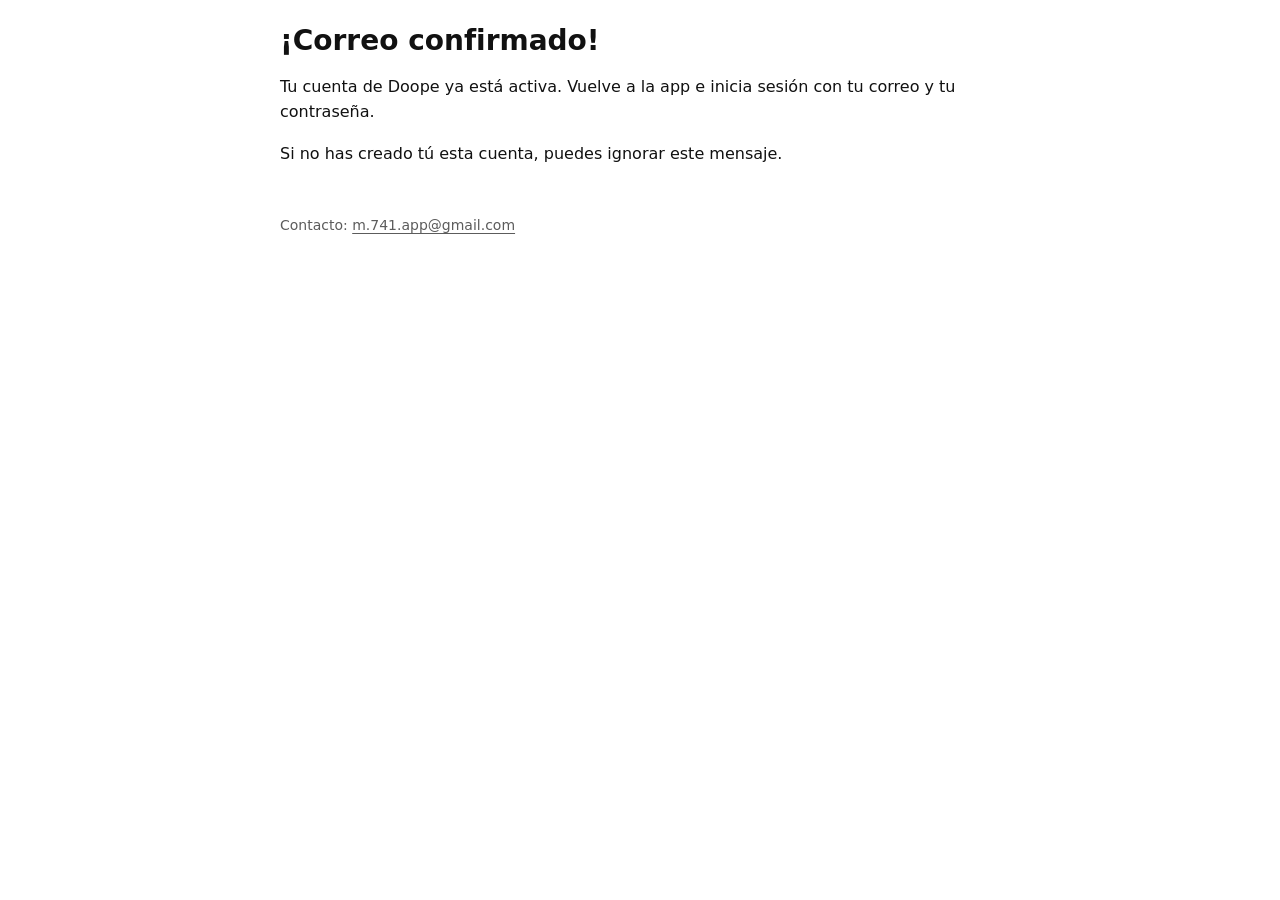
==== correo-confirmado.html @ b734224f "Add email confirmed page" ====
<!doctype html>
<html lang="es">
<head>
  <meta charset="utf-8">
  <meta name="viewport" content="width=device-width, initial-scale=1">
  <title>Correo confirmado · Doope</title>
  <link rel="stylesheet" href="style.css">
</head>
<body>
  <main>
    <h1>¡Correo confirmado!</h1>
    <p>Tu cuenta de Doope ya está activa. Vuelve a la app e inicia sesión con tu correo y tu contraseña.</p>
    <p>Si no has creado tú esta cuenta, puedes ignorar este mensaje.</p>
    <footer>Contacto: <a href="mailto:m.741.app@gmail.com">m.741.app@gmail.com</a></footer>
  </main>
</body>
</html>
---- style.css ----
:root {
  --fondo: #ffffff;
  --texto: #111111;
  --suave: #5c5c5c;
  --borde: #e3e3e3;
}
@media (prefers-color-scheme: dark) {
  :root {
    --fondo: #111111;
    --texto: #f2f2f2;
    --suave: #a8a8a8;
    --borde: #2c2c2c;
  }
}
* { box-sizing: border-box; }
body {
  margin: 0;
  padding: 24px 16px 64px;
  background: var(--fondo);
  color: var(--texto);
  font: 16px/1.6 system-ui, -apple-system, "Segoe UI", Roboto, sans-serif;
}
main { max-width: 720px; margin: 0 auto; }
h1 { font-size: 28px; line-height: 1.2; margin: 0 0 4px; }
h2 { font-size: 19px; margin: 32px 0 8px; }
p, li { color: var(--texto); }
.fecha { color: var(--suave); font-size: 14px; margin: 0 0 24px; }
a { color: inherit; text-underline-offset: 3px; }
nav { margin-bottom: 24px; font-size: 14px; }
table { width: 100%; border-collapse: collapse; font-size: 15px; }
th, td { text-align: left; vertical-align: top; padding: 8px 10px; border-bottom: 1px solid var(--borde); }
th { color: var(--suave); font-weight: 600; }
footer { margin-top: 48px; color: var(--suave); font-size: 14px; }
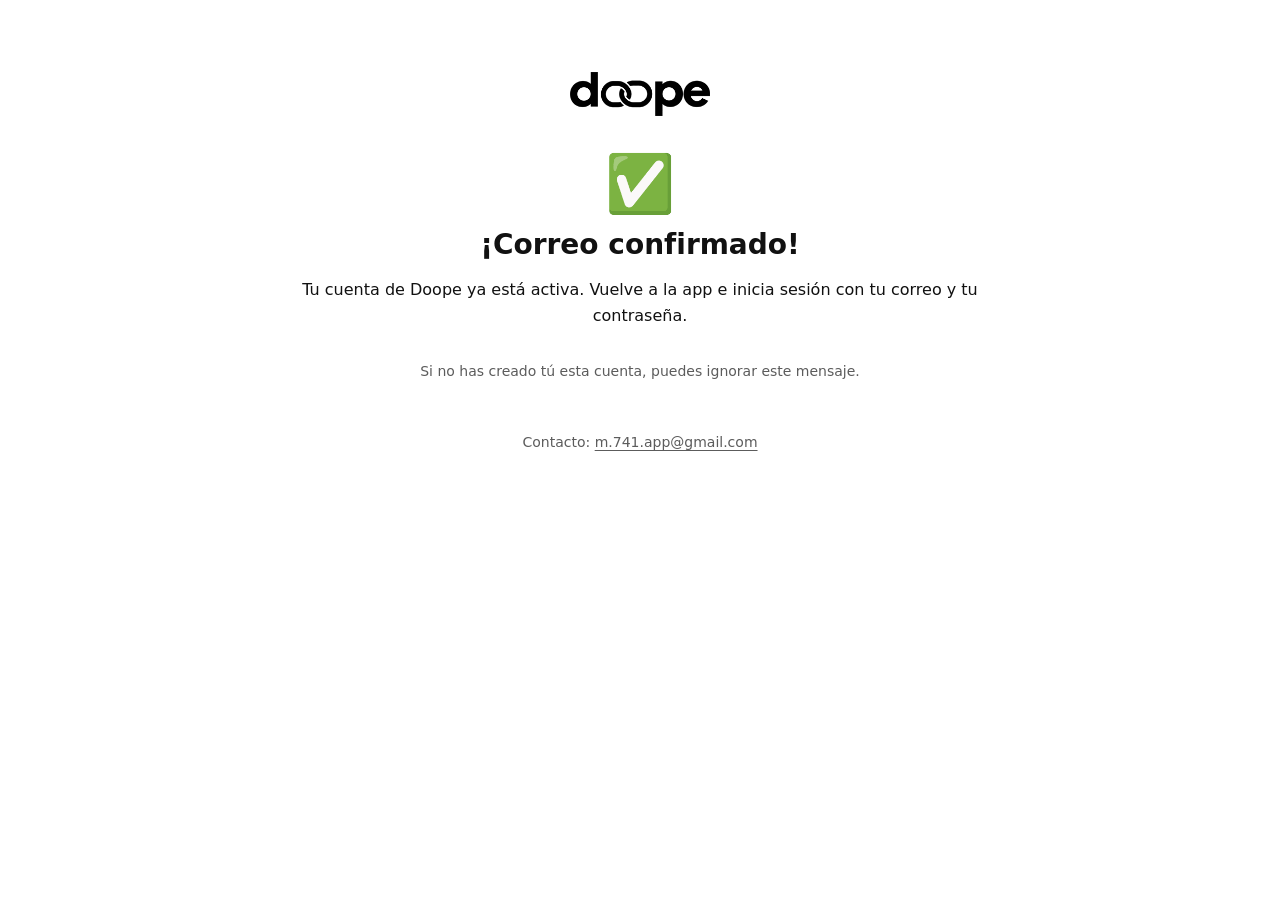
==== commit 2a386ab9: "Email confirmed page with open-app button; logos for email template" ====
--- a/correo-confirmado.html
+++ b/correo-confirmado.html
@@ -5,13 +5,57 @@
   <meta name="viewport" content="width=device-width, initial-scale=1">
   <title>Correo confirmado · Doope</title>
   <link rel="stylesheet" href="style.css">
+  <style>
+    .centro { text-align: center; padding-top: 48px; }
+    .logo { height: 44px; margin-bottom: 32px; }
+    .logo-oscuro { display: none; }
+    @media (prefers-color-scheme: dark) {
+      .logo-claro { display: none; }
+      .logo-oscuro { display: inline-block; }
+    }
+    .icono { font-size: 56px; line-height: 1; margin-bottom: 16px; }
+    .boton {
+      display: inline-block; margin-top: 24px; padding: 14px 32px; border-radius: 999px;
+      background: var(--texto); color: var(--fondo); font-weight: 700; text-decoration: none;
+    }
+    .solo-movil { display: none; }
+  </style>
 </head>
 <body>
-  <main>
-    <h1>¡Correo confirmado!</h1>
-    <p>Tu cuenta de Doope ya está activa. Vuelve a la app e inicia sesión con tu correo y tu contraseña.</p>
-    <p>Si no has creado tú esta cuenta, puedes ignorar este mensaje.</p>
+  <main class="centro">
+    <img class="logo logo-claro" src="logo-doope-negro.png" alt="Doope">
+    <img class="logo logo-oscuro" src="logo-doope-blanco.png" alt="Doope">
+
+    <div id="bien">
+      <div class="icono">✅</div>
+      <h1>¡Correo confirmado!</h1>
+      <p>Tu cuenta de Doope ya está activa. Vuelve a la app e inicia sesión con tu correo y tu contraseña.</p>
+      <a id="abrir" class="boton solo-movil" href="doope://">Abrir Doope</a>
+      <p style="color: var(--suave); font-size: 14px; margin-top: 32px;">Si no has creado tú esta cuenta, puedes ignorar este mensaje.</p>
+    </div>
+
+    <div id="mal" style="display: none;">
+      <div class="icono">⚠️</div>
+      <h1>Este enlace ya no sirve</h1>
+      <p>Ha caducado o ya se usó. Abre Doope, entra con tu correo y pulsa «Reenviar correo» para recibir uno nuevo.</p>
+    </div>
+
     <footer>Contacto: <a href="mailto:m.741.app@gmail.com">m.741.app@gmail.com</a></footer>
   </main>
+
+  <script>
+    // Si el enlace llega con un error (caducado, usado), se avisa en vez de felicitar.
+    var parametros = window.location.hash + '&' + window.location.search;
+    if (/error/i.test(parametros)) {
+      document.getElementById('bien').style.display = 'none';
+      document.getElementById('mal').style.display = 'block';
+    }
+    // En Android, el botón abre la app directamente.
+    if (/Android/i.test(navigator.userAgent)) {
+      var boton = document.getElementById('abrir');
+      boton.href = 'intent://#Intent;scheme=doope;package=com.m741app.doope;end';
+      boton.className = 'boton';
+    }
+  </script>
 </body>
 </html>
